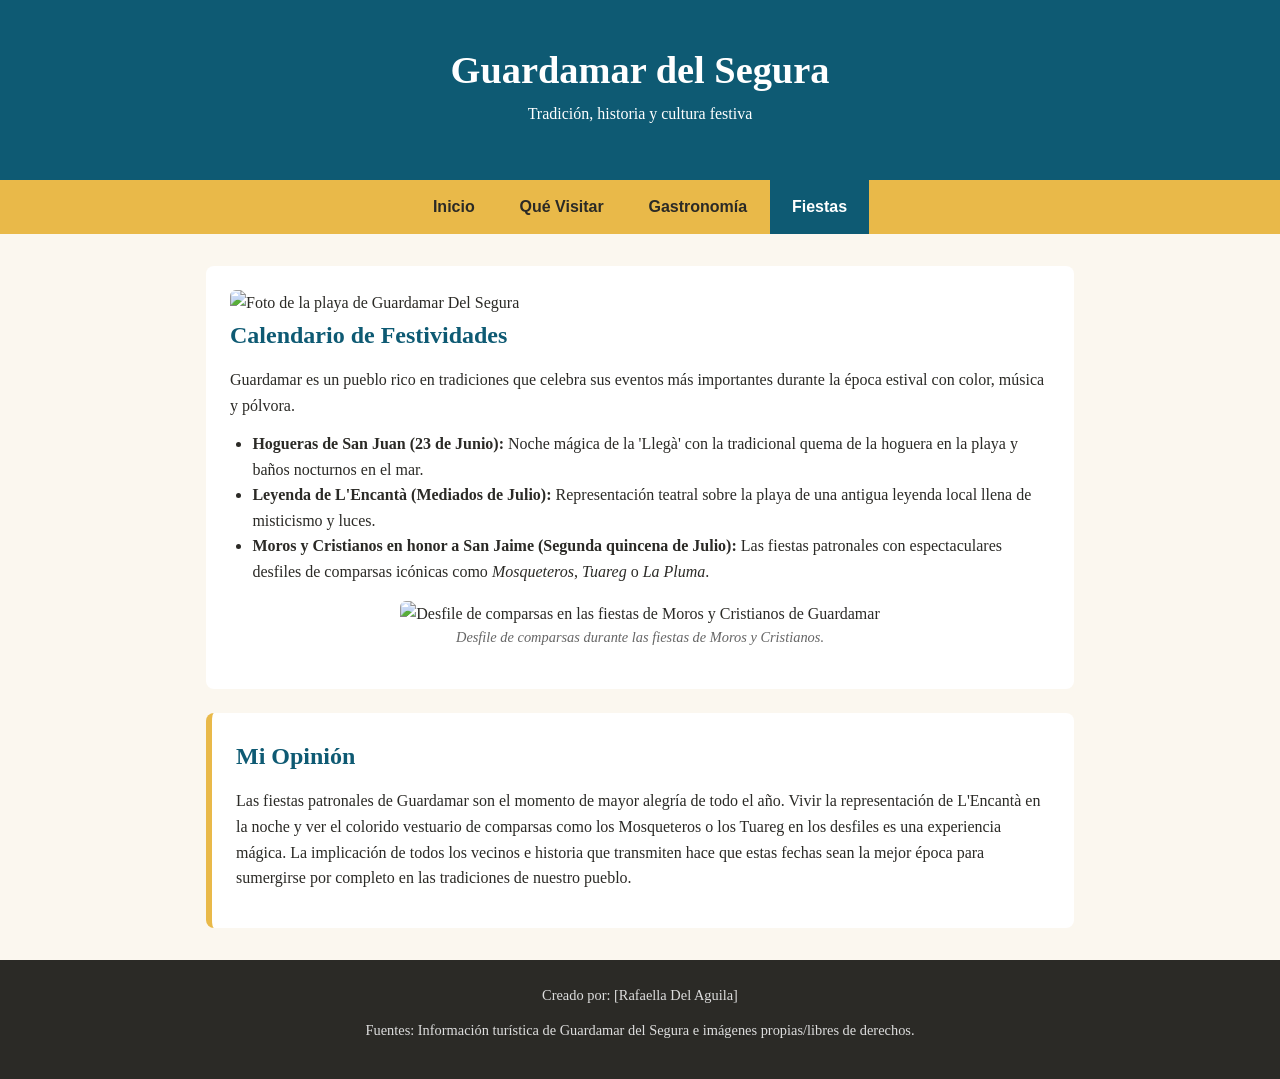
==== fiestas.html @ 9f56f042 "Add files via upload" ====
<!DOCTYPE html>
<html lang="es">
<head>
  <meta charset="UTF-8">
  <meta name="viewport" content="width=device-width, initial-scale=1.0">
  <title>Fiestas y Tradiciones - Guardamar del Segura</title>
  <link rel="stylesheet" href="style.css">
</head>
<body>

  <header>
    <h1>Guardamar del Segura</h1>
    <p>Tradición, historia y cultura festiva</p>
  </header>

  <nav>
    <ul>
      <li><a href="index.html">Inicio</a></li>
      <li><a href="visitar.html">Qué Visitar</a></li>
      <li><a href="gastronomia.html">Gastronomía</a></li>
      <li><a href="fiestas.html" class="active">Fiestas</a></li>
    </ul>
  </nav>

  <main>
    <section class="cabecera-pagina">
     <img src="img/index.jpg" alt="Foto de la playa de Guardamar Del Segura">
      <h2>Calendario de Festividades</h2>
      <p>Guardamar es un pueblo rico en tradiciones que celebra sus eventos más importantes durante la época estival con color, música y pólvora.</p>

      <ul>
        <li><strong>Hogueras de San Juan (23 de Junio):</strong> Noche mágica de la 'Llegà' con la tradicional quema de la hoguera en la playa y baños nocturnos en el mar.</li>
        <li><strong>Leyenda de L'Encantà (Mediados de Julio):</strong> Representación teatral sobre la playa de una antigua leyenda local llena de misticismo y luces.</li>
        <li><strong>Moros y Cristianos en honor a San Jaime (Segunda quincena de Julio):</strong> Las fiestas patronales con espectaculares desfiles de comparsas icónicas como <em>Mosqueteros</em>, <em>Tuareg</em> o <em>La Pluma</em>.</li>
      </ul>

      <figure>
        <img src="img/fiestas-moros.jpg" alt="Desfile de comparsas en las fiestas de Moros y Cristianos de Guardamar">
        <figcaption>Desfile de comparsas durante las fiestas de Moros y Cristianos.</figcaption>
      </figure>
    </section>

    <section class="opinion">
      <h2>Mi Opinión</h2>
      <p>Las fiestas patronales de Guardamar son el momento de mayor alegría de todo el año. Vivir la representación de L'Encantà en la noche y ver el colorido vestuario de comparsas como los Mosqueteros o los Tuareg en los desfiles es una experiencia mágica. La implicación de todos los vecinos e historia que transmiten hace que estas fechas sean la mejor época para sumergirse por completo en las tradiciones de nuestro pueblo.</p>
    </section>
  </main>

  <footer>
    <p>Creado por: [Rafaella Del Aguila]</p>
    <p>Fuentes: Información turística de Guardamar del Segura e imágenes propias/libres de derechos.</p>
  </footer>

</body>
</html>
---- style.css ----
* { box-sizing: border-box; margin: 0; padding: 0; }
body { font-family: Georgia, "Times New Roman", serif; background: #fbf7ef; color: #2b2a26; line-height: 1.6; }
header { background: #0e5a73; color: #fff; text-align: center; padding: 2.5rem 1rem; }
header h1 { font-size: 2.4rem; }
nav { background: #e9b949; }
nav ul { list-style: none; display: flex; flex-wrap: wrap; justify-content: center; }
nav a { display: block; padding: 0.9rem 1.4rem; color: #2b2a26; text-decoration: none; font-weight: bold; font-family: Arial, sans-serif; }
nav a:hover, nav a.active { background: #0e5a73; color: #fff; }
main { max-width: 900px; margin: 2rem auto; padding: 0 1rem; }
section { background: #fff; padding: 1.5rem; margin-bottom: 1.5rem; border-radius: 8px; }
h2 { color: #0e5a73; margin-bottom: 0.8rem; }
h3 { margin: 1rem 0 0.4rem; }
p, ul, ol { margin-bottom: 0.8rem; }
section ul, section ol { padding-left: 1.4rem; }
figure { margin: 1rem 0; text-align: center; }
img { max-width: 100%; border-radius: 6px; }
figcaption { font-size: 0.9rem; color: #666; font-style: italic; }
.opinion { border-left: 6px solid #e9b949; }
footer { background: #2b2a26; color: #ddd; text-align: center; padding: 1.5rem; font-size: 0.9rem; }
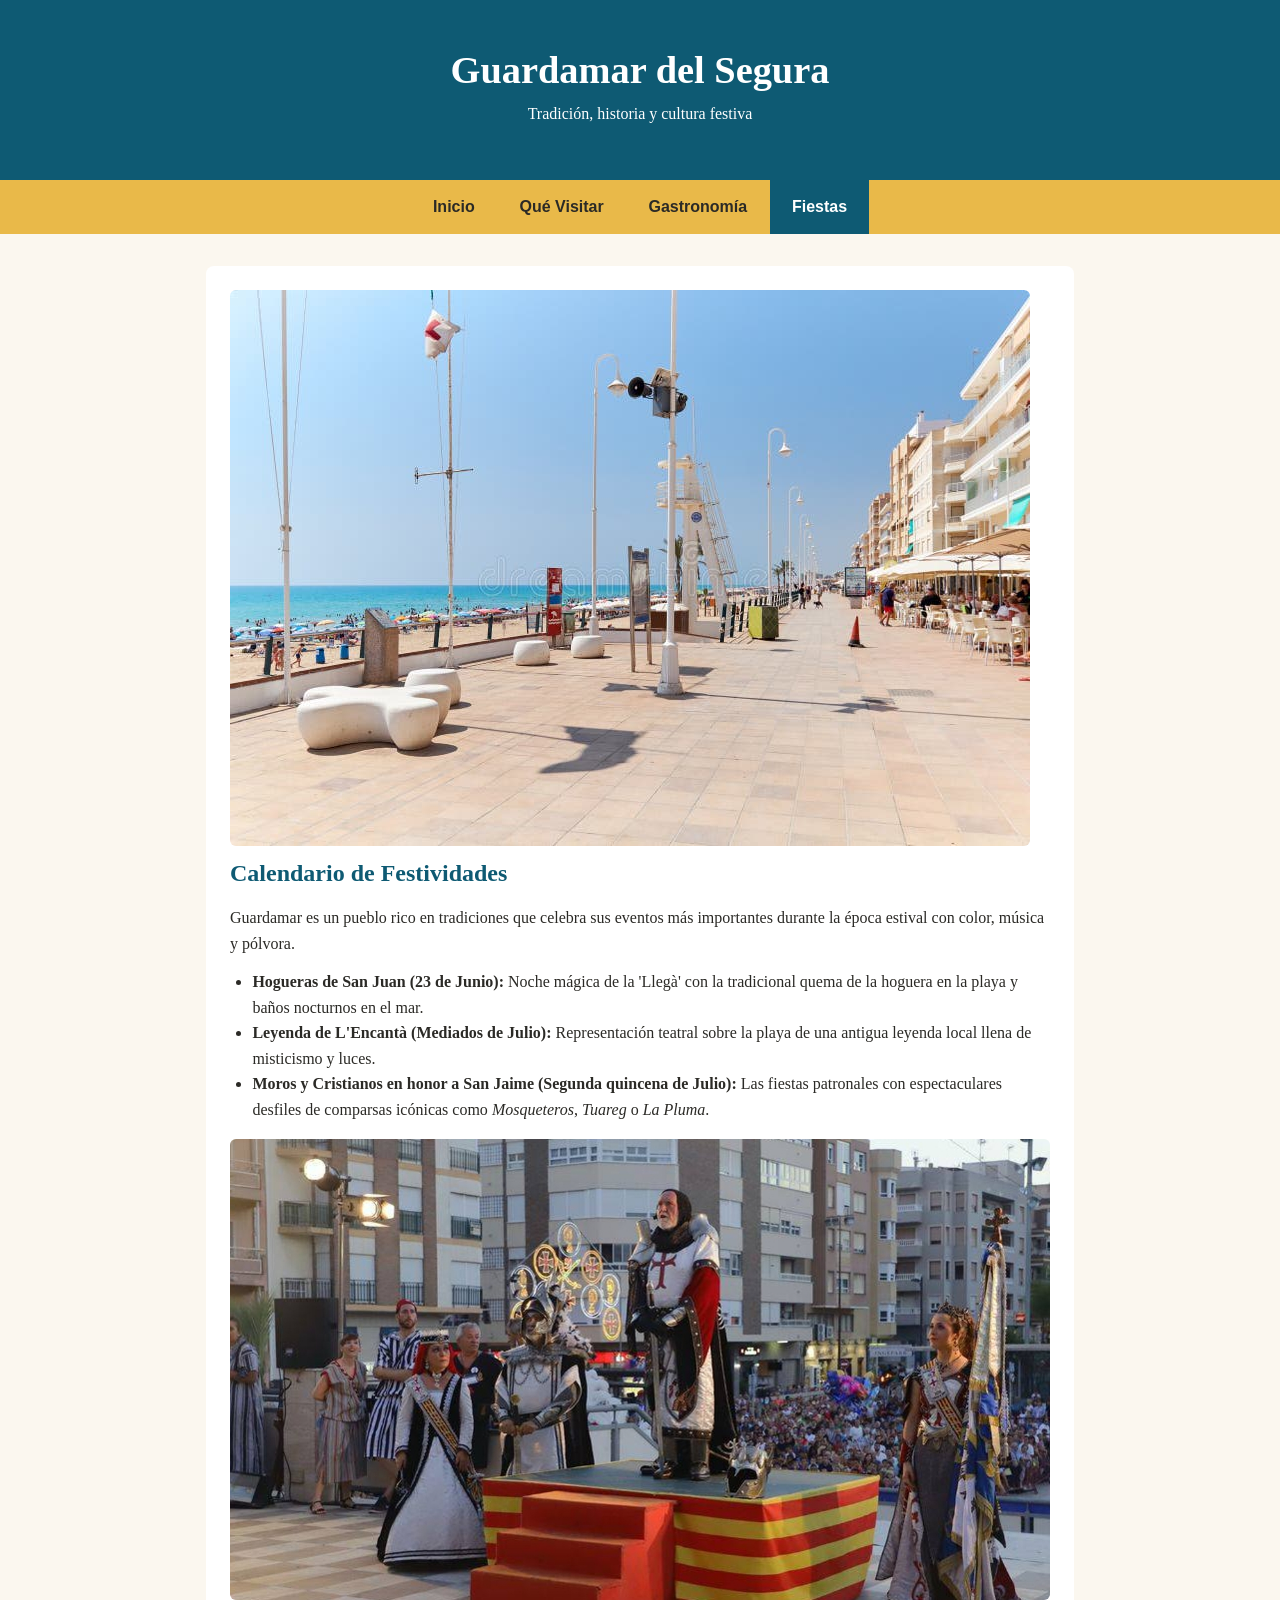
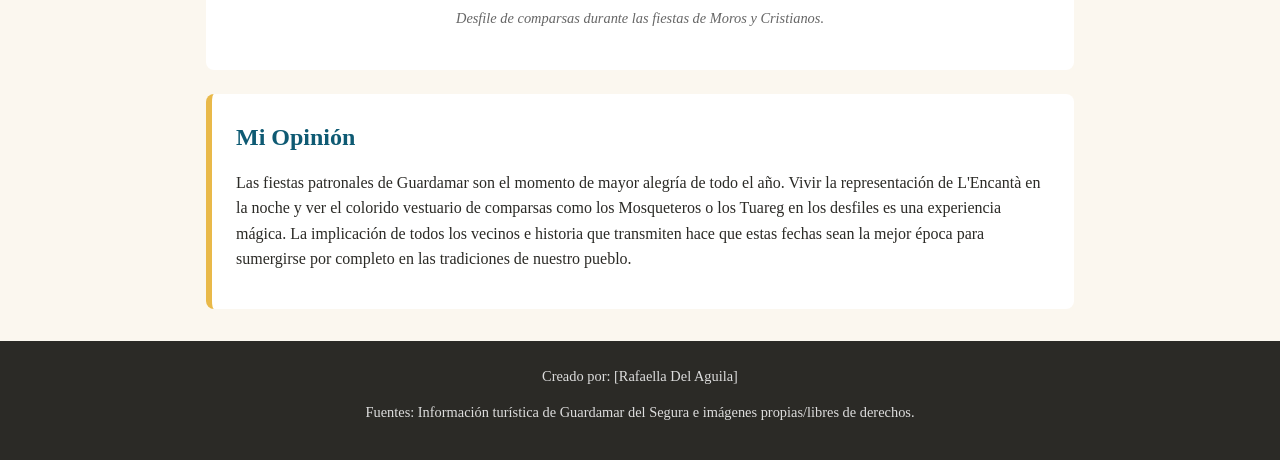
==== commit 13b809be: "Update image source for Moros y Cristianos festival" ====
--- a/fiestas.html
+++ b/fiestas.html
@@ -35,7 +35,7 @@
       </ul>
 
       <figure>
-        <img src="img/fiestas-moros.jpg" alt="Desfile de comparsas en las fiestas de Moros y Cristianos de Guardamar">
+        <img src="img/morosycristianos.jpg" alt="Desfile de comparsas en las fiestas de Moros y Cristianos de Guardamar">
         <figcaption>Desfile de comparsas durante las fiestas de Moros y Cristianos.</figcaption>
       </figure>
     </section>
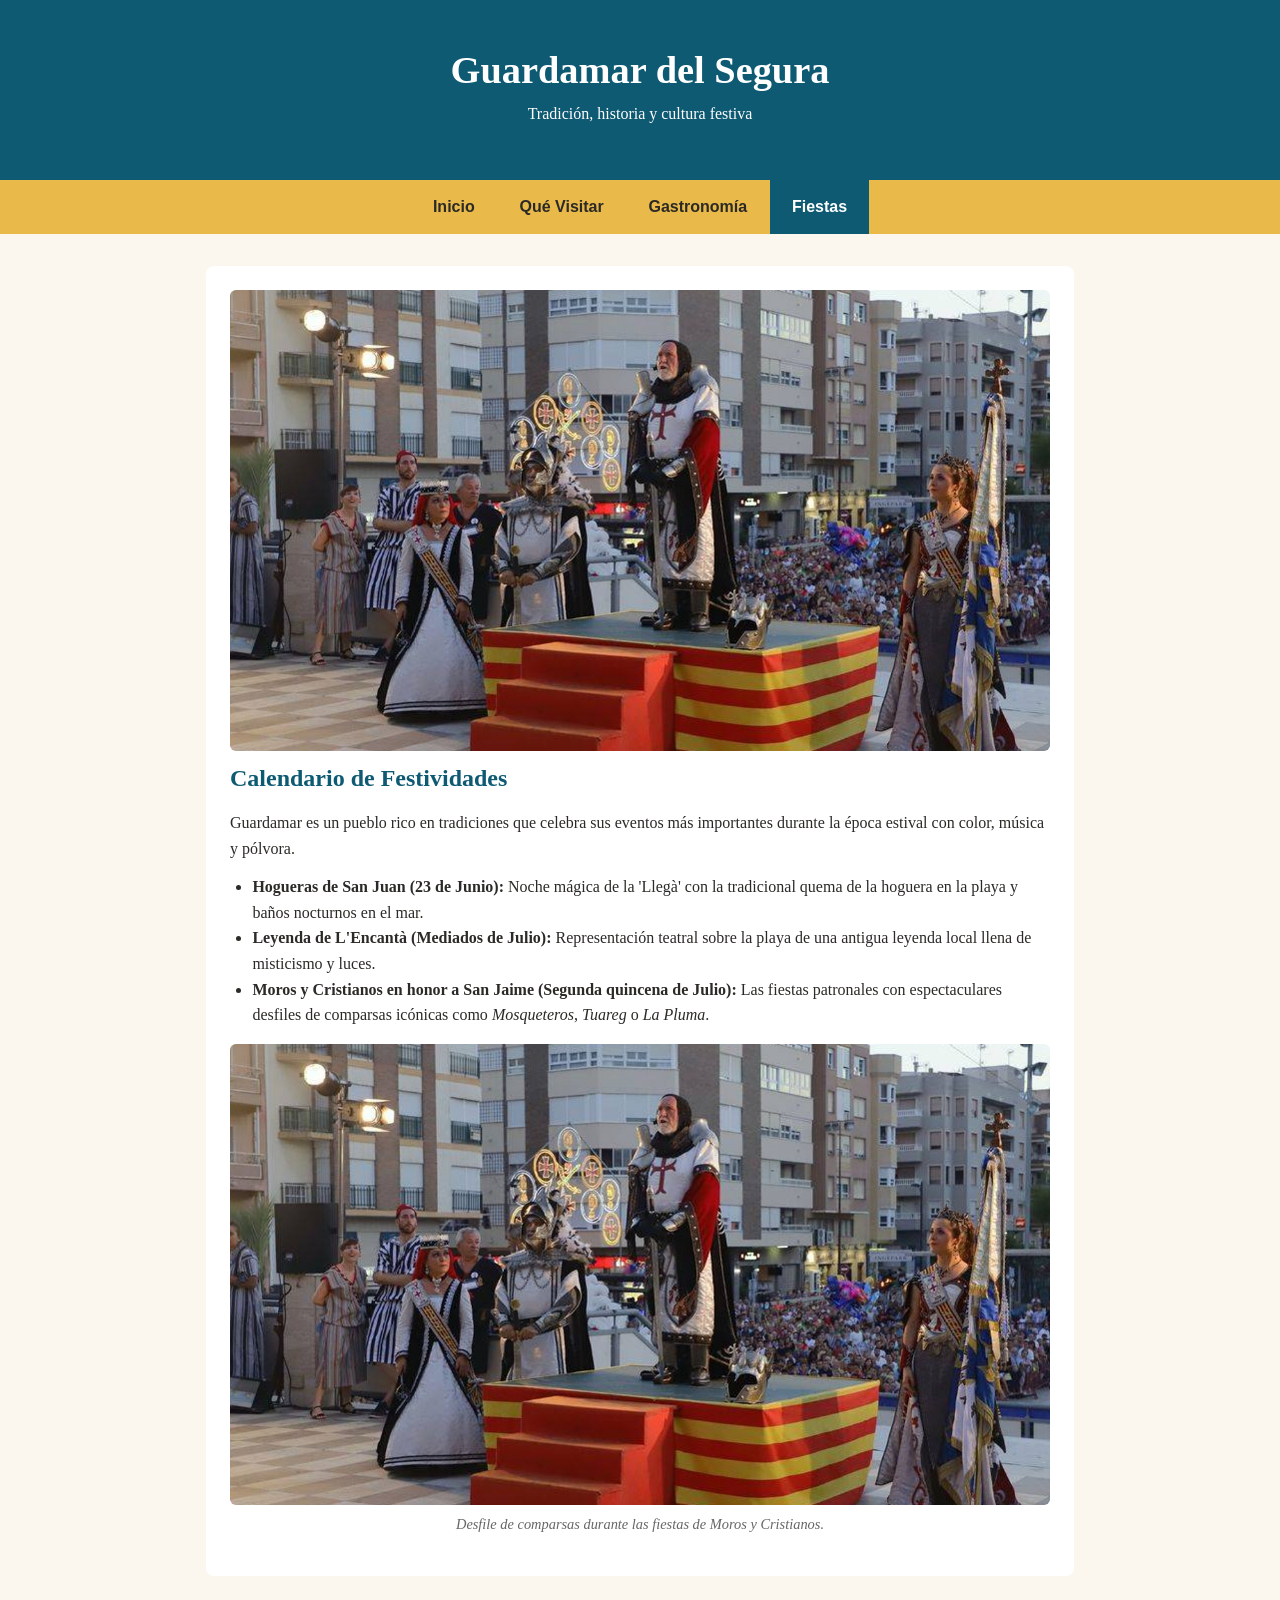
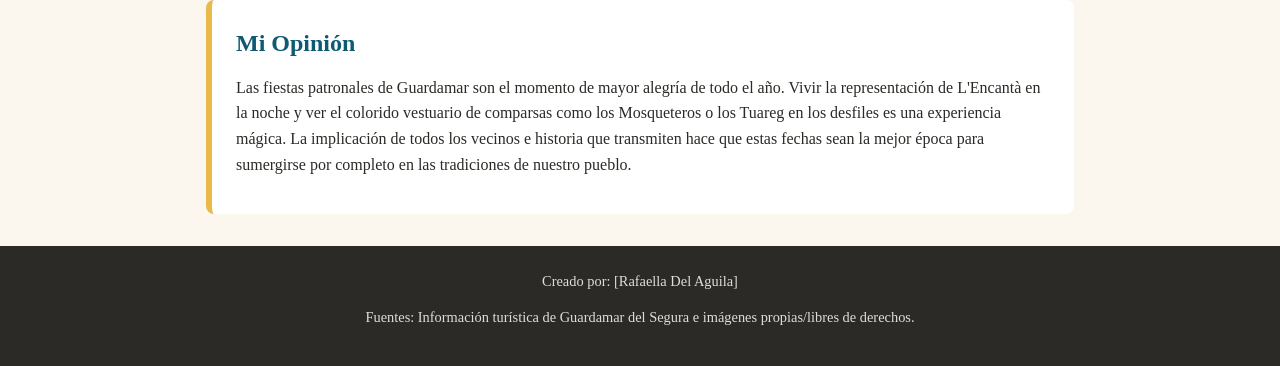
==== commit 34849fec: "Update image source in fiestas.html" ====
--- a/fiestas.html
+++ b/fiestas.html
@@ -24,7 +24,7 @@
 
   <main>
     <section class="cabecera-pagina">
-     <img src="img/index.jpg" alt="Foto de la playa de Guardamar Del Segura">
+     <img src="img/morosycristianos.jpg" alt="Foto de la playa de Guardamar Del Segura">
       <h2>Calendario de Festividades</h2>
       <p>Guardamar es un pueblo rico en tradiciones que celebra sus eventos más importantes durante la época estival con color, música y pólvora.</p>
 
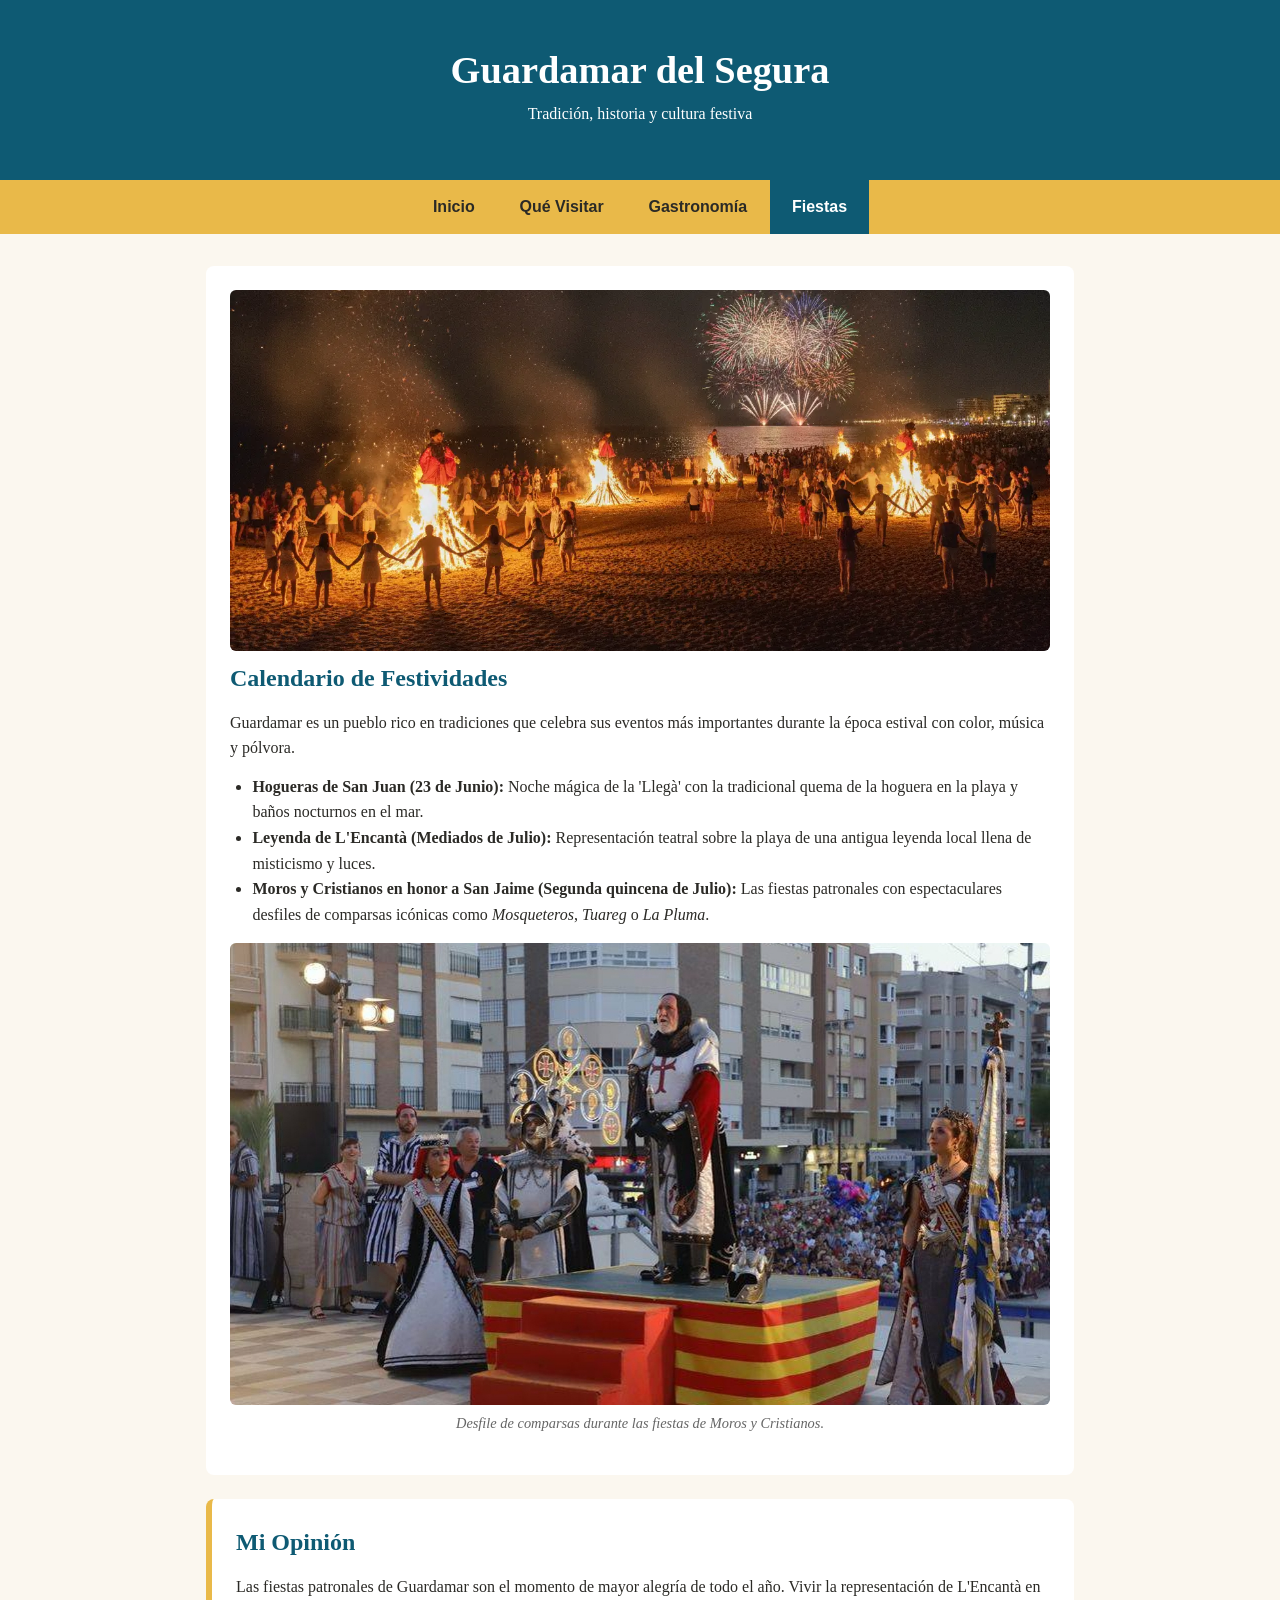
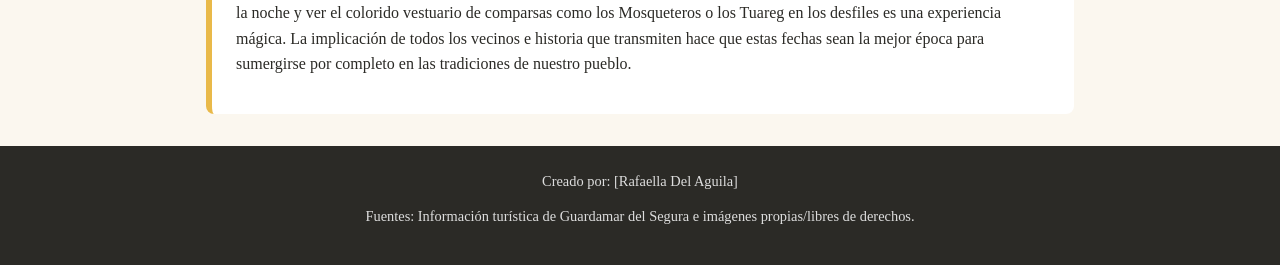
==== commit 1153b470: "Update fiestas.html" ====
--- a/fiestas.html
+++ b/fiestas.html
@@ -24,7 +24,7 @@
 
   <main>
     <section class="cabecera-pagina">
-     <img src="img/morosycristianos.jpg" alt="Foto de la playa de Guardamar Del Segura">
+     <img src="img/hogueras.jpg" alt="Las hogueras de San Juan">
       <h2>Calendario de Festividades</h2>
       <p>Guardamar es un pueblo rico en tradiciones que celebra sus eventos más importantes durante la época estival con color, música y pólvora.</p>
 
